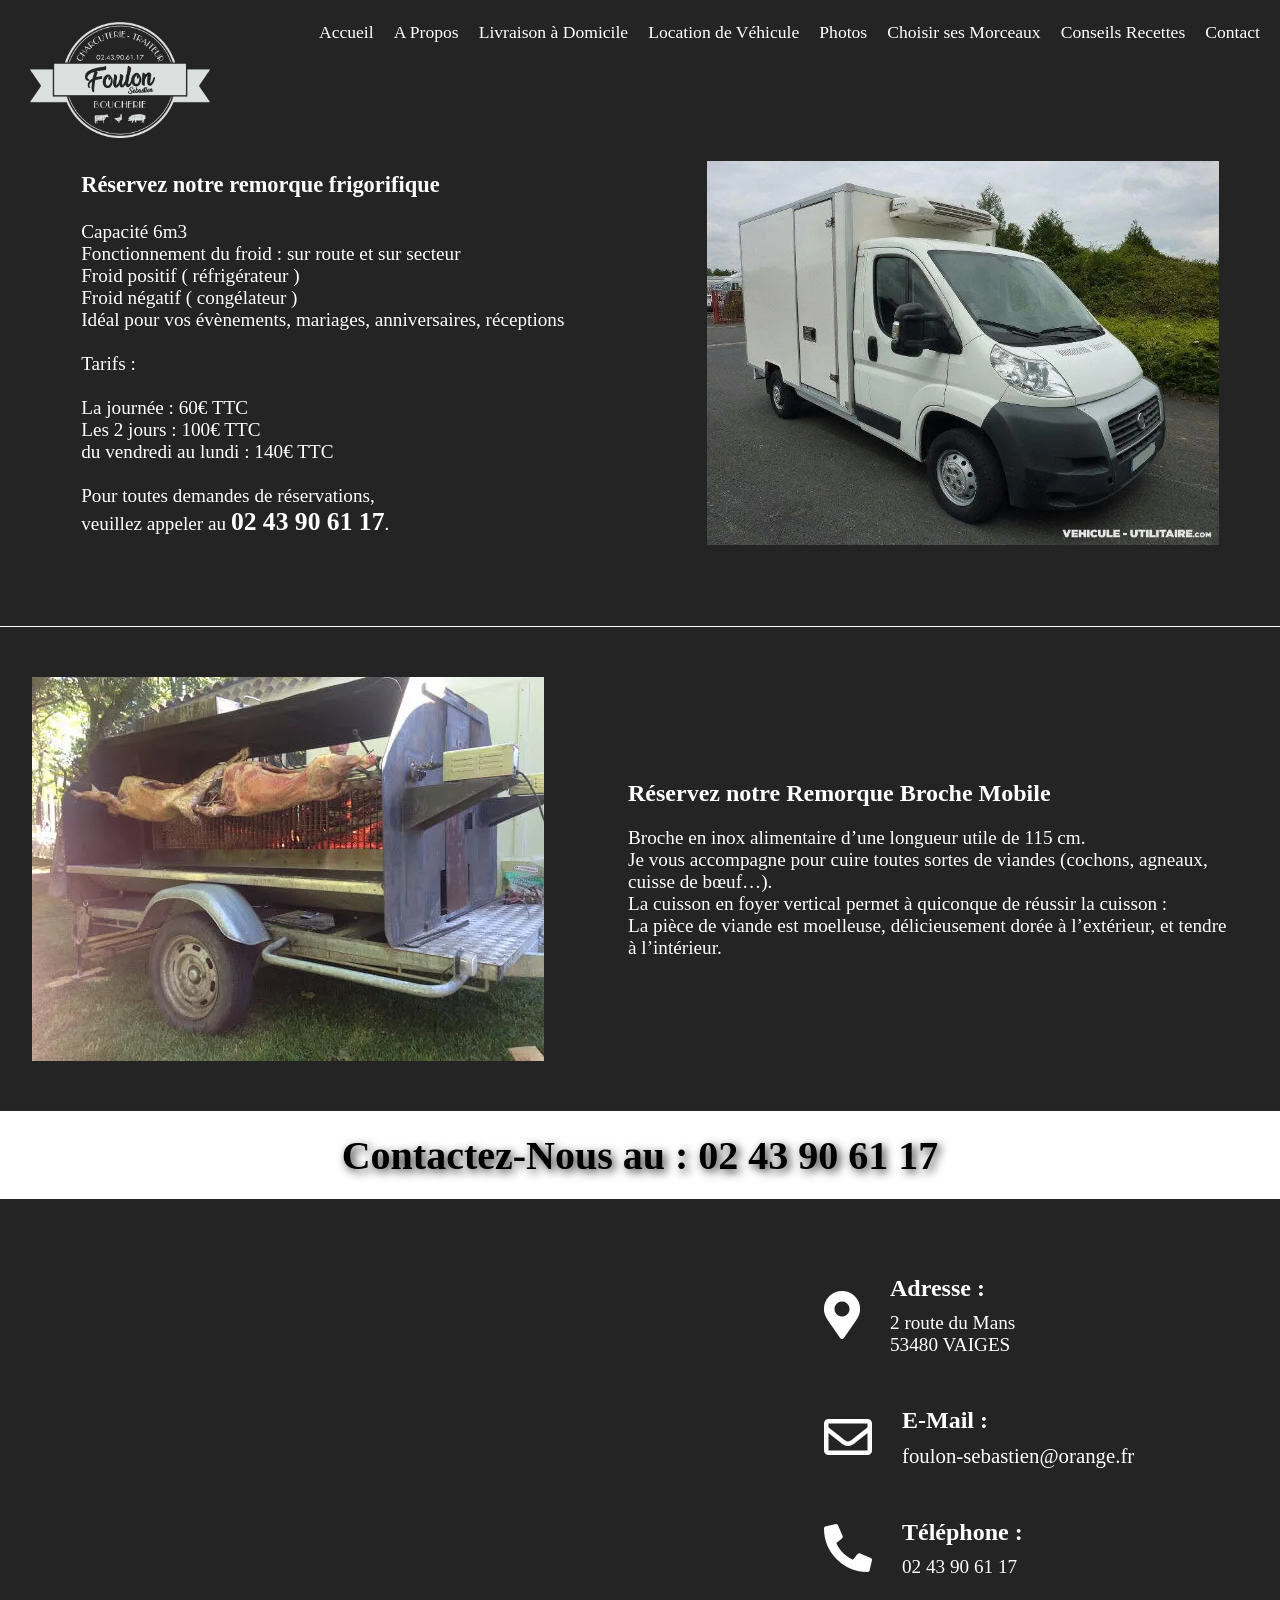
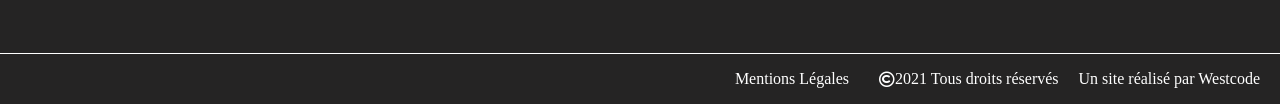
==== location.html @ be4639ea "perf" ====
<!DOCTYPE html>
<html lang="fr">
<head>
    <meta charset="UTF-8">
    <meta name="description" content="Louez notre remorque Frigorifique pour transporter vos produits frais ou notre Remorque Broche Mobile pour vos évènements! La Boucherie Charcuterie Foulon à Vaiges vous propose ses services toute l'année! Je me déplace pour m'occuper de votre repas!">
    <meta name="robots" content="index, follow">
    <link rel="stylesheet" href="./css/style.css" />
    <meta http-equiv="X-UA-Compatible" content="IE=edge">
    <meta name="viewport" content="width=device-width, initial-scale=1.0">
    <link rel="shortcut icon" type="image/png" href="favicon.ico">
    <title>Réservez votre Véhicule!</title>
    <link rel="stylesheet" href="https://use.fontawesome.com/releases/v5.15.4/css/all.css" integrity="sha384-DyZ88mC6Up2uqS4h/KRgHuoeGwBcD4Ng9SiP4dIRy0EXTlnuz47vAwmeGwVChigm" crossorigin="anonymous">
</head>

<body>
    <header>
        <nav id="nav">
            <img id="logo" src="./assets/images/logo.png" alt="Logo de la Boucherie Foulon à Vaiges">
            <ul class="nav__bar">
                <li class="nav__link"><a href="index.html">Accueil</a></li>
                <li class="nav__link"><a href="index.html#about">A Propos</a></li>
                <li class="nav__link"><a href="index.html#delivery">Livraison à Domicile</a></li>
                <li class="nav__link"><a href="location.html">Location de Véhicule</a></li>
                <li class="nav__link"><a href="index.html#gallery">Photos</a></li>
                <li class="nav__link"><a href="viande.html">Choisir ses Morceaux</a></li>
                <li class="nav__link"><a target="_blank" href="https://fr-fr.facebook.com/" rel="noopener">Conseils Recettes</a></li>
                <li class="nav__link"><a href="index.html#map">Contact</a></li>
            </ul>
        </nav>
    </header>

    <main id="rent-bloc">
        <article id="car-rent">
            <aside id="car-infos">
                <h1>Réservez notre remorque frigorifique</h1>
                <P>
                    Capacité 6m3<br>
                    Fonctionnement du froid : sur route et sur secteur<br>
                    Froid positif ( réfrigérateur )<br>
                    Froid négatif ( congélateur )<br>
                    Idéal pour vos évènements, mariages, anniversaires, réceptions<br><br>
                    Tarifs :<br><br>
                    La journée : 60€ TTC<br>
                    Les 2 jours : 100€ TTC<br>
                    du vendredi au lundi : 140€ TTC<br><br>
                    Pour toutes demandes de réservations,<br> veuillez appeler au <span id="phone">02 43 90 61 17</span>.
                </P>
            </aside>
            <img src="./assets/images/car.webp" alt="">
        </article>

        <article id="roasting-rent">
            <img src="./assets/images/roasting.webp" alt="">
            <aside id="roasting-infos">
                <h2>Réservez notre Remorque Broche Mobile</h2>
                <P>
                    Broche en inox alimentaire d’une longueur utile de 115 cm.<br>
                    Je vous accompagne pour cuire toutes sortes de viandes (cochons, agneaux, cuisse de bœuf…).<br>
                    La cuisson en foyer vertical permet à quiconque de réussir la cuisson :<br>
                    La pièce de viande est moelleuse, délicieusement dorée à l’extérieur, et tendre à l’intérieur.
                </P>
            </aside>
        </article>

        <aside id="contact-us">
            <h3>Contactez-Nous au : 02 43 90 61 17</h3>
        </aside>

        <section id="map">
            <aside id="google-map">
                <iframe
            src="https://www.google.com/maps/embed?pb=!1m18!1m12!1m3!1d1141.57971601374!2d-0.4776687274766103!3d48.04026973329755!2m3!1f0!2f0!3f0!3m2!1i1024!2i768!4f13.1!3m3!1m2!1s0x48084d0a7ca2f3f3%3A0x31d3d34b0a101ee0!2sFouion!5e1!3m2!1sfr!2sfr!4v1624625262913!5m2!1sfr!2sfr"
            title="Plan et Adresse de la Boucherie Foulon à Vaiges" width="100%" height="350" frameborder="0" style="border:0"></iframe>
            </aside>
            <aside id="contact-infos">
                <div>
                    <i class="fas fa-map-marker-alt"></i>
                    <span>
                        <h4>Adresse :</h4>
                        <p>2 route du Mans<br>53480 VAIGES</p>
                    </span>
                </div>
                <div>
                    <i class="far fa-envelope"></i>
                    <span>
                        <h4>E-Mail :</h4>
                        <a href="mailto: foulon-sebastien@orange.fr">foulon-sebastien@orange.fr</a>
                    </span>
                </div>
                <div>
                    <i class="fas fa-phone-alt"></i>
                    <span>
                        <h4>Téléphone :</h4>
                        <p>02 43 90 61 17</p>
                    </span>
                </div>
            </aside>
        </section>
    </main>

    <footer>
        <p>Mentions Légales</p>
        <i class="far fa-copyright"></i>
        <p>2021 Tous droits réservés</p>
        <p>Un site réalisé par <a target="_blank" href="https://matvienkoa.github.io/WestCode/" rel="noopener">Westcode</a></p>
    </footer>
</body>
</html>
---- css/style.css ----
#nav{background-color:#252424;width:100%;height:80px;display:flex;justify-content:space-between;align-items:center}#nav #logo{position:relative;width:180px;margin-top:80px;margin-left:30px}#nav .nav__bar{display:flex;justify-content:space-around;flex-wrap:wrap;margin-right:20px}#nav .nav__bar .nav__link{color:#fff;font-size:1.1rem;list-style:none;margin-left:20px;margin-bottom:15px}#nav .nav__bar .nav__link a:hover{color:#888}@media(max-width: 1250px){#nav .nav__bar{justify-content:center;padding-top:10px}}@media(max-width: 900px){#nav{height:auto;flex-direction:column}#nav #logo{margin-top:30px;margin-bottom:20px;margin-left:0}#nav .nav__bar{padding:0}}footer{background-color:#252424;color:#fff;display:flex;justify-content:flex-end;align-items:center}footer i{margin-left:10px}footer p{margin-right:20px}@media(max-width: 600px){footer{flex-direction:column;padding-bottom:10px}footer i,footer p{margin:0;padding-top:10px}}body{margin:0;padding:0;max-width:1500px;margin:auto}a{text-decoration:none;color:#fff}#contact-us{text-align:center}#contact-us h3{font-size:2.5rem;margin:20px;text-shadow:3px 3px 10px #252424}#map{background-color:#252424;color:#fff;padding:50px 20px;border-bottom:solid 1px #fff;display:flex}#map #google-map{width:60%}#map #contact-infos{display:flex;flex-direction:column;justify-content:space-around;margin-left:60px}#map #contact-infos div{display:flex;align-items:center}#map #contact-infos div i{font-size:3rem}#map #contact-infos div span{margin-left:30px}#map #contact-infos div span h4{margin:0;font-size:1.5rem;margin-bottom:10px}#map #contact-infos div span p{margin:0;font-size:1.2rem}#map #contact-infos div span a{font-size:1.3rem}#map #contact-infos div span a:hover{font-weight:bold}@media(max-width: 850px){#contact-infos{font-size:2rem}}@media(max-width: 450px){#map{flex-direction:column;align-items:center}#map #google-map{width:95%;margin-bottom:20px}#map #contact-infos{font-size:1.2rem}#map #contact-infos div{padding-top:30px}}.section-1 #vitrine{width:100%;height:600px;object-fit:cover;object-position:center}.section-1 h1{position:relative;bottom:400px;margin:0;text-align:center;color:#fff;font-size:3.5rem;text-shadow:8px 8px 5px #252424}.section-2{background-color:#252424;margin-top:-200px;display:flex;justify-content:space-around;padding-top:50px;padding-bottom:50px;border-bottom:solid 1px #fff}.section-2 .article{color:#fff;text-align:center;margin-left:20px;margin-right:20px}.section-2 .article i{font-size:4rem}.section-2 .article h2{font-size:1.8rem}.section-2 .article ul{list-style:none;padding:0}.section-2 .article a{text-decoration:none;color:#fff}.section-2 .article a p{font-size:1.4rem;font-weight:bold;border:solid 2px #fff;border-width:80%}.section-2 .article a p:hover{color:#000;background-color:#fff;box-shadow:0 0 4px #fff}#delivery{background-color:#252424;color:#fff;padding-top:50px;padding-bottom:50px;text-align:center;border-bottom:solid 1px #fff}#delivery i{font-size:4rem}#delivery h2{font-size:3rem}#delivery p{font-size:1.4rem}#delivery #phone{font-weight:bold;font-size:1.6rem}#about{background-color:#252424;color:#fff;padding-top:50px;padding-bottom:50px;text-align:center;border-bottom:solid 1px #fff}#about i{font-size:4rem}#about h2{font-size:3rem}#about p{font-size:1.2rem}#about #infos-bloc{width:90%;margin:auto;display:flex;justify-content:space-around;align-items:center;text-align:justify}#about #infos-bloc h3{font-size:1.8rem}#about #infos-bloc p{margin-left:30px}#presentation{background-color:#252424;color:#fff;padding-top:50px;padding-bottom:50px;border-bottom:solid 1px #fff}#presentation img{display:block;margin:auto;width:85%;margin-bottom:50px;box-shadow:20px 20px silver}#presentation #description{width:80%;margin:auto;display:flex;flex-direction:column}#presentation #description article{display:flex;align-items:center;margin-bottom:40px}#presentation #description article i{margin-right:30px;font-size:4rem}#presentation #description article span{display:flex;flex-direction:column}#presentation #description article span h3{margin:0;font-size:2rem}#presentation #description article span p{margin:0;font-size:1.2rem;text-align:justify}#gallery{background-color:#252424;color:#fff;padding:50px 30px;border-bottom:solid 1px #fff}#gallery h2{font-size:3rem;text-align:center;margin:0}#gallery h3{font-size:1.8rem;text-align:center;margin-bottom:15px}#gallery aside{display:flex;flex-wrap:wrap;justify-content:center}#gallery aside .photo-gallery,#gallery aside a{width:250px;height:250px;display:flex;margin:2.5px}#gallery aside .photo-gallery img,#gallery aside a img{width:100%;object-fit:cover;object-position:center}#gallery aside .photo-gallery img:hover,#gallery aside a img:hover{opacity:.5}@media(max-width: 850px){.section-1 h1{font-size:2.5rem}.section-2{margin-top:-150px;flex-wrap:wrap}.section-2 article{margin-bottom:30px}#delivery{padding-left:15px;padding-right:15px}#infos-bloc{flex-wrap:wrap}}@media(max-width: 580px){.section-2{margin-top:-240px}}@media(max-width: 450px){.section-1 h1{font-size:1.9rem}.section-2{margin-top:-180px}}#car-rent{background-color:#252424;color:#fff;display:flex;justify-content:space-around;align-items:center;flex-wrap:wrap;border-bottom:solid 1px #fff;padding-bottom:50px;padding-top:50px}#car-rent #car-infos{padding:20px;font-size:1.2rem}#car-rent #car-infos #phone{font-weight:bold;font-size:1.6rem}#car-rent img{max-width:40%;min-width:300px}#roasting-rent{background-color:#252424;color:#fff;display:flex;justify-content:space-around;align-items:center;border-bottom:solid 1px #fff;padding-bottom:50px;padding-top:50px}#roasting-rent #roasting-infos{padding:20px;font-size:1.2rem;max-width:600px}#roasting-rent #roasting-infos h2{font-size:1.5rem}#roasting-rent img{max-width:40%;min-width:300px}@media(max-width: 900px){#car-rent{padding-top:10px}#car-rent img{max-width:70%}#roasting-rent{padding-top:10px;flex-wrap:wrap-reverse}#roasting-rent img{max-width:70%}}#title-meal{margin:0;padding-top:80px;text-align:center;background-color:#252424;color:#fff;font-size:3rem}#beef,#pork,#lamb{background-color:#252424;color:#fff;border-bottom:solid 1px #fff;padding-bottom:50px;padding-top:50px}#beef h2,#pork h2,#lamb h2{text-align:center;padding-bottom:30px;font-size:2rem}#beef img,#pork img,#lamb img{display:block;margin:auto}#beef p,#pork p,#lamb p{width:90%;margin:auto;padding-top:30px;text-align:justify}@media(max-width: 700px){#beef img,#pork img,#lamb img{max-width:80%}#title-meal{font-size:2rem}}/*# sourceMappingURL=style.css.map */
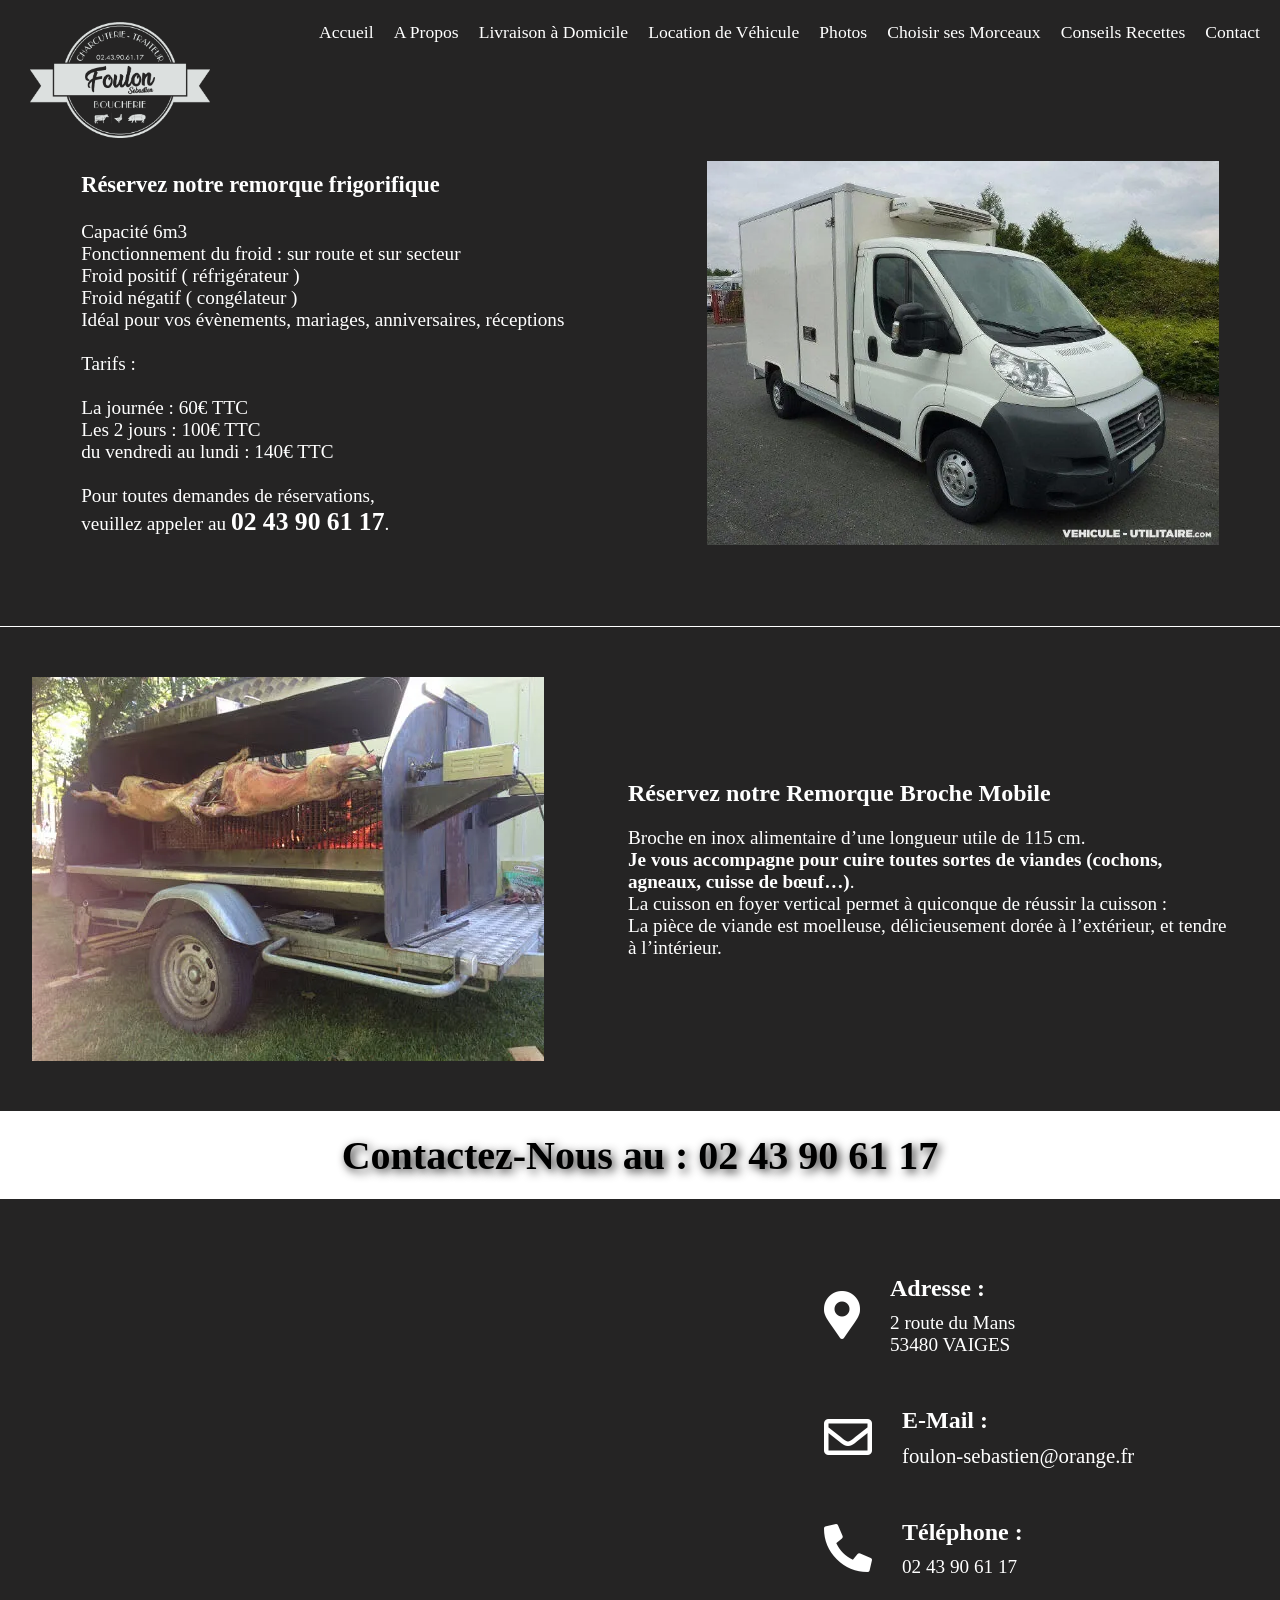
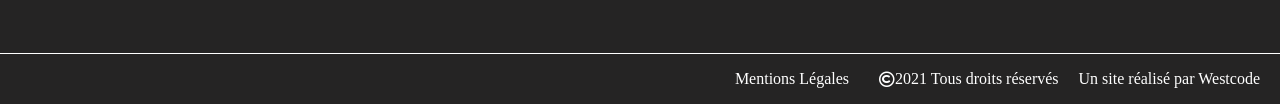
==== commit 06488250: "sass" ====
--- a/location.html
+++ b/location.html
@@ -32,7 +32,7 @@
     <main id="rent-bloc">
         <article id="car-rent">
             <aside id="car-infos">
-                <h1>Réservez notre remorque frigorifique</h1>
+                <h1>Réservez notre <strong>remorque frigorifique</strong></h1>
                 <P>
                     Capacité 6m3<br>
                     Fonctionnement du froid : sur route et sur secteur<br>
@@ -52,10 +52,10 @@
         <article id="roasting-rent">
             <img src="./assets/images/roasting.webp" alt="">
             <aside id="roasting-infos">
-                <h2>Réservez notre Remorque Broche Mobile</h2>
+                <h2>Réservez notre <strong>Remorque Broche Mobile</strong></h2>
                 <P>
                     Broche en inox alimentaire d’une longueur utile de 115 cm.<br>
-                    Je vous accompagne pour cuire toutes sortes de viandes (cochons, agneaux, cuisse de bœuf…).<br>
+                    <strong>Je vous accompagne pour cuire toutes sortes de viandes (cochons, agneaux, cuisse de bœuf…)</strong>.<br>
                     La cuisson en foyer vertical permet à quiconque de réussir la cuisson :<br>
                     La pièce de viande est moelleuse, délicieusement dorée à l’extérieur, et tendre à l’intérieur.
                 </P>
--- a/css/style.css
+++ b/css/style.css
@@ -1 +1 @@
-#nav{background-color:#252424;width:100%;height:80px;display:flex;justify-content:space-between;align-items:center}#nav #logo{position:relative;width:180px;margin-top:80px;margin-left:30px}#nav .nav__bar{display:flex;justify-content:space-around;flex-wrap:wrap;margin-right:20px}#nav .nav__bar .nav__link{color:#fff;font-size:1.1rem;list-style:none;margin-left:20px;margin-bottom:15px}#nav .nav__bar .nav__link a:hover{color:#888}@media(max-width: 1250px){#nav .nav__bar{justify-content:center;padding-top:10px}}@media(max-width: 900px){#nav{height:auto;flex-direction:column}#nav #logo{margin-top:30px;margin-bottom:20px;margin-left:0}#nav .nav__bar{padding:0}}footer{background-color:#252424;color:#fff;display:flex;justify-content:flex-end;align-items:center}footer i{margin-left:10px}footer p{margin-right:20px}@media(max-width: 600px){footer{flex-direction:column;padding-bottom:10px}footer i,footer p{margin:0;padding-top:10px}}body{margin:0;padding:0;max-width:1500px;margin:auto}a{text-decoration:none;color:#fff}#contact-us{text-align:center}#contact-us h3{font-size:2.5rem;margin:20px;text-shadow:3px 3px 10px #252424}#map{background-color:#252424;color:#fff;padding:50px 20px;border-bottom:solid 1px #fff;display:flex}#map #google-map{width:60%}#map #contact-infos{display:flex;flex-direction:column;justify-content:space-around;margin-left:60px}#map #contact-infos div{display:flex;align-items:center}#map #contact-infos div i{font-size:3rem}#map #contact-infos div span{margin-left:30px}#map #contact-infos div span h4{margin:0;font-size:1.5rem;margin-bottom:10px}#map #contact-infos div span p{margin:0;font-size:1.2rem}#map #contact-infos div span a{font-size:1.3rem}#map #contact-infos div span a:hover{font-weight:bold}@media(max-width: 850px){#contact-infos{font-size:2rem}}@media(max-width: 450px){#map{flex-direction:column;align-items:center}#map #google-map{width:95%;margin-bottom:20px}#map #contact-infos{font-size:1.2rem}#map #contact-infos div{padding-top:30px}}.section-1 #vitrine{width:100%;height:600px;object-fit:cover;object-position:center}.section-1 h1{position:relative;bottom:400px;margin:0;text-align:center;color:#fff;font-size:3.5rem;text-shadow:8px 8px 5px #252424}.section-2{background-color:#252424;margin-top:-200px;display:flex;justify-content:space-around;padding-top:50px;padding-bottom:50px;border-bottom:solid 1px #fff}.section-2 .article{color:#fff;text-align:center;margin-left:20px;margin-right:20px}.section-2 .article i{font-size:4rem}.section-2 .article h2{font-size:1.8rem}.section-2 .article ul{list-style:none;padding:0}.section-2 .article a{text-decoration:none;color:#fff}.section-2 .article a p{font-size:1.4rem;font-weight:bold;border:solid 2px #fff;border-width:80%}.section-2 .article a p:hover{color:#000;background-color:#fff;box-shadow:0 0 4px #fff}#delivery{background-color:#252424;color:#fff;padding-top:50px;padding-bottom:50px;text-align:center;border-bottom:solid 1px #fff}#delivery i{font-size:4rem}#delivery h2{font-size:3rem}#delivery p{font-size:1.4rem}#delivery #phone{font-weight:bold;font-size:1.6rem}#about{background-color:#252424;color:#fff;padding-top:50px;padding-bottom:50px;text-align:center;border-bottom:solid 1px #fff}#about i{font-size:4rem}#about h2{font-size:3rem}#about p{font-size:1.2rem}#about #infos-bloc{width:90%;margin:auto;display:flex;justify-content:space-around;align-items:center;text-align:justify}#about #infos-bloc h3{font-size:1.8rem}#about #infos-bloc p{margin-left:30px}#presentation{background-color:#252424;color:#fff;padding-top:50px;padding-bottom:50px;border-bottom:solid 1px #fff}#presentation img{display:block;margin:auto;width:85%;margin-bottom:50px;box-shadow:20px 20px silver}#presentation #description{width:80%;margin:auto;display:flex;flex-direction:column}#presentation #description article{display:flex;align-items:center;margin-bottom:40px}#presentation #description article i{margin-right:30px;font-size:4rem}#presentation #description article span{display:flex;flex-direction:column}#presentation #description article span h3{margin:0;font-size:2rem}#presentation #description article span p{margin:0;font-size:1.2rem;text-align:justify}#gallery{background-color:#252424;color:#fff;padding:50px 30px;border-bottom:solid 1px #fff}#gallery h2{font-size:3rem;text-align:center;margin:0}#gallery h3{font-size:1.8rem;text-align:center;margin-bottom:15px}#gallery aside{display:flex;flex-wrap:wrap;justify-content:center}#gallery aside .photo-gallery,#gallery aside a{width:250px;height:250px;display:flex;margin:2.5px}#gallery aside .photo-gallery img,#gallery aside a img{width:100%;object-fit:cover;object-position:center}#gallery aside .photo-gallery img:hover,#gallery aside a img:hover{opacity:.5}@media(max-width: 850px){.section-1 h1{font-size:2.5rem}.section-2{margin-top:-150px;flex-wrap:wrap}.section-2 article{margin-bottom:30px}#delivery{padding-left:15px;padding-right:15px}#infos-bloc{flex-wrap:wrap}}@media(max-width: 580px){.section-2{margin-top:-240px}}@media(max-width: 450px){.section-1 h1{font-size:1.9rem}.section-2{margin-top:-180px}}#car-rent{background-color:#252424;color:#fff;display:flex;justify-content:space-around;align-items:center;flex-wrap:wrap;border-bottom:solid 1px #fff;padding-bottom:50px;padding-top:50px}#car-rent #car-infos{padding:20px;font-size:1.2rem}#car-rent #car-infos #phone{font-weight:bold;font-size:1.6rem}#car-rent img{max-width:40%;min-width:300px}#roasting-rent{background-color:#252424;color:#fff;display:flex;justify-content:space-around;align-items:center;border-bottom:solid 1px #fff;padding-bottom:50px;padding-top:50px}#roasting-rent #roasting-infos{padding:20px;font-size:1.2rem;max-width:600px}#roasting-rent #roasting-infos h2{font-size:1.5rem}#roasting-rent img{max-width:40%;min-width:300px}@media(max-width: 900px){#car-rent{padding-top:10px}#car-rent img{max-width:70%}#roasting-rent{padding-top:10px;flex-wrap:wrap-reverse}#roasting-rent img{max-width:70%}}#title-meal{margin:0;padding-top:80px;text-align:center;background-color:#252424;color:#fff;font-size:3rem}#beef,#pork,#lamb{background-color:#252424;color:#fff;border-bottom:solid 1px #fff;padding-bottom:50px;padding-top:50px}#beef h2,#pork h2,#lamb h2{text-align:center;padding-bottom:30px;font-size:2rem}#beef img,#pork img,#lamb img{display:block;margin:auto}#beef p,#pork p,#lamb p{width:90%;margin:auto;padding-top:30px;text-align:justify}@media(max-width: 700px){#beef img,#pork img,#lamb img{max-width:80%}#title-meal{font-size:2rem}}/*# sourceMappingURL=style.css.map */
+#nav{background-color:#252424;width:100%;height:80px;display:flex;justify-content:space-between;align-items:center}#nav #logo{position:relative;width:180px;margin-top:80px;margin-left:30px}#nav .nav__bar{display:flex;justify-content:space-around;flex-wrap:wrap;margin-right:20px}#nav .nav__bar .nav__link{color:#fff;font-size:1.1rem;list-style:none;margin-left:20px;margin-bottom:15px}#nav .nav__bar .nav__link a:hover{color:#888}@media(max-width: 1250px){#nav .nav__bar{justify-content:center;padding-top:10px}}@media(max-width: 900px){#nav{height:auto;flex-direction:column}#nav #logo{margin-top:30px;margin-bottom:20px;margin-left:0}#nav .nav__bar{padding:0}}footer{background-color:#252424;color:#fff;display:flex;justify-content:flex-end;align-items:center}footer i{margin-left:10px}footer p{margin-right:20px}@media(max-width: 600px){footer{flex-direction:column;padding-bottom:10px}footer i,footer p{margin:0;padding-top:10px}}body{margin:0;padding:0;max-width:1500px;margin:auto}a{text-decoration:none;color:#fff}#contact-us{text-align:center}#contact-us h3{font-size:2.5rem;margin:20px;text-shadow:3px 3px 10px #252424}#map{background-color:#252424;color:#fff;padding:50px 20px;border-bottom:solid 1px #fff;display:flex}#map #google-map{width:60%}#map #contact-infos{display:flex;flex-direction:column;justify-content:space-around;margin-left:60px}#map #contact-infos div{display:flex;align-items:center}#map #contact-infos div i{font-size:3rem}#map #contact-infos div span{margin-left:30px}#map #contact-infos div span h4{margin:0;font-size:1.5rem;margin-bottom:10px}#map #contact-infos div span p{margin:0;font-size:1.2rem}#map #contact-infos div span a{font-size:1.3rem}#map #contact-infos div span a:hover{font-weight:bold}@media(max-width: 850px){#contact-infos{font-size:2rem}}@media(max-width: 450px){#map{flex-direction:column;align-items:center}#map #google-map{width:95%;margin-bottom:20px}#map #contact-infos{font-size:1.2rem}#map #contact-infos div{padding-top:30px}}.section-1 #vitrine{width:100%;height:600px;object-fit:cover;object-position:center}.section-1 h1{position:relative;bottom:400px;margin:0;text-align:center;color:#fff;font-size:3.5rem;text-shadow:8px 8px 5px #252424}.section-2{background-color:#252424;margin-top:-200px;display:flex;justify-content:space-around;padding-top:50px;padding-bottom:50px;border-bottom:solid 1px #fff}.section-2 .article{color:#fff;text-align:center;margin-left:20px;margin-right:20px}.section-2 .article i{font-size:4rem}.section-2 .article h2{font-size:1.8rem}.section-2 .article ul{list-style:none;padding:0}.section-2 .article a{text-decoration:none;color:#fff}.section-2 .article a p{font-size:1.4rem;font-weight:bold;border:solid 2px #fff;border-width:80%}.section-2 .article a p:hover{color:#000;background-color:#fff;box-shadow:0 0 4px #fff}#delivery{background-color:#252424;color:#fff;padding-top:50px;padding-bottom:50px;text-align:center;border-bottom:solid 1px #fff}#delivery i{font-size:4rem}#delivery h2{font-size:3rem}#delivery p{font-size:1.4rem}#delivery #phone{font-weight:bold;font-size:1.6rem}#about{background-color:#252424;color:#fff;padding-top:50px;padding-bottom:50px;text-align:center;border-bottom:solid 1px #fff}#about i{font-size:4rem}#about h2{font-size:3rem}#about p{font-size:1.2rem}#about #infos-bloc{width:90%;margin:auto;display:flex;justify-content:space-around;align-items:center;text-align:justify}#about #infos-bloc h3{font-size:1.8rem}#about #infos-bloc p{margin-left:30px}#presentation{background-color:#252424;color:#fff;padding-top:50px;padding-bottom:50px;border-bottom:solid 1px #fff}#presentation img{display:block;margin:auto;width:85%;margin-bottom:50px;box-shadow:20px 20px silver}#presentation #description{width:80%;margin:auto;display:flex;flex-direction:column}#presentation #description article{display:flex;align-items:center;margin-bottom:40px}#presentation #description article i{margin-right:30px;font-size:4rem}#presentation #description article span{display:flex;flex-direction:column}#presentation #description article span h3{margin:0;font-size:2rem}#presentation #description article span p{margin:0;font-size:1.2rem;text-align:justify}#gallery{background-color:#252424;color:#fff;padding:50px 30px;border-bottom:solid 1px #fff}#gallery h2{font-size:3rem;text-align:center;margin:0}#gallery h3{font-size:1.8rem;text-align:center;margin-bottom:25px}#gallery aside{display:flex;flex-wrap:wrap;justify-content:center}#gallery aside .photo-gallery,#gallery aside a{width:250px;height:250px;display:flex;margin:2.5px}#gallery aside .photo-gallery img,#gallery aside a img{width:100%;object-fit:cover;object-position:center}#gallery aside .photo-gallery img:hover,#gallery aside a img:hover{opacity:.5}@media(max-width: 850px){.section-1 h1{font-size:2.5rem}.section-2{margin-top:-150px;flex-wrap:wrap}.section-2 article{margin-bottom:30px}#delivery{padding-left:15px;padding-right:15px}#infos-bloc{flex-wrap:wrap}}@media(max-width: 580px){.section-2{margin-top:-240px}}@media(max-width: 450px){.section-1 h1{font-size:1.9rem}.section-2{margin-top:-180px}}#car-rent{background-color:#252424;color:#fff;display:flex;justify-content:space-around;align-items:center;flex-wrap:wrap;border-bottom:solid 1px #fff;padding-top:50px;padding-bottom:50px}#car-rent #car-infos{padding:20px;font-size:1.2rem}#car-rent #car-infos #phone{font-weight:bold;font-size:1.6rem}#car-rent img{max-width:40%;min-width:300px}#roasting-rent{background-color:#252424;color:#fff;display:flex;justify-content:space-around;align-items:center;border-bottom:solid 1px #fff;padding-top:50px;padding-bottom:50px}#roasting-rent #roasting-infos{padding:20px;font-size:1.2rem;max-width:600px}#roasting-rent #roasting-infos h2{font-size:1.5rem}#roasting-rent img{max-width:40%;min-width:300px}@media(max-width: 900px){#car-rent{padding-top:10px}#car-rent img{max-width:70%}#roasting-rent{padding-top:10px;flex-wrap:wrap-reverse}#roasting-rent img{max-width:70%}}#title-meal{margin:0;padding-top:80px;text-align:center;background-color:#252424;color:#fff;font-size:3rem}#beef,#pork,#lamb{background-color:#252424;color:#fff;border-bottom:solid 1px #fff;padding-top:50px;padding-bottom:50px}#beef h2,#pork h2,#lamb h2{text-align:center;padding-bottom:30px;font-size:2rem}#beef img,#pork img,#lamb img{display:block;margin:auto}#beef p,#pork p,#lamb p{width:90%;margin:auto;padding-top:30px;text-align:justify}@media(max-width: 700px){#beef img,#pork img,#lamb img{max-width:80%}#title-meal{font-size:2rem}}/*# sourceMappingURL=style.css.map */
